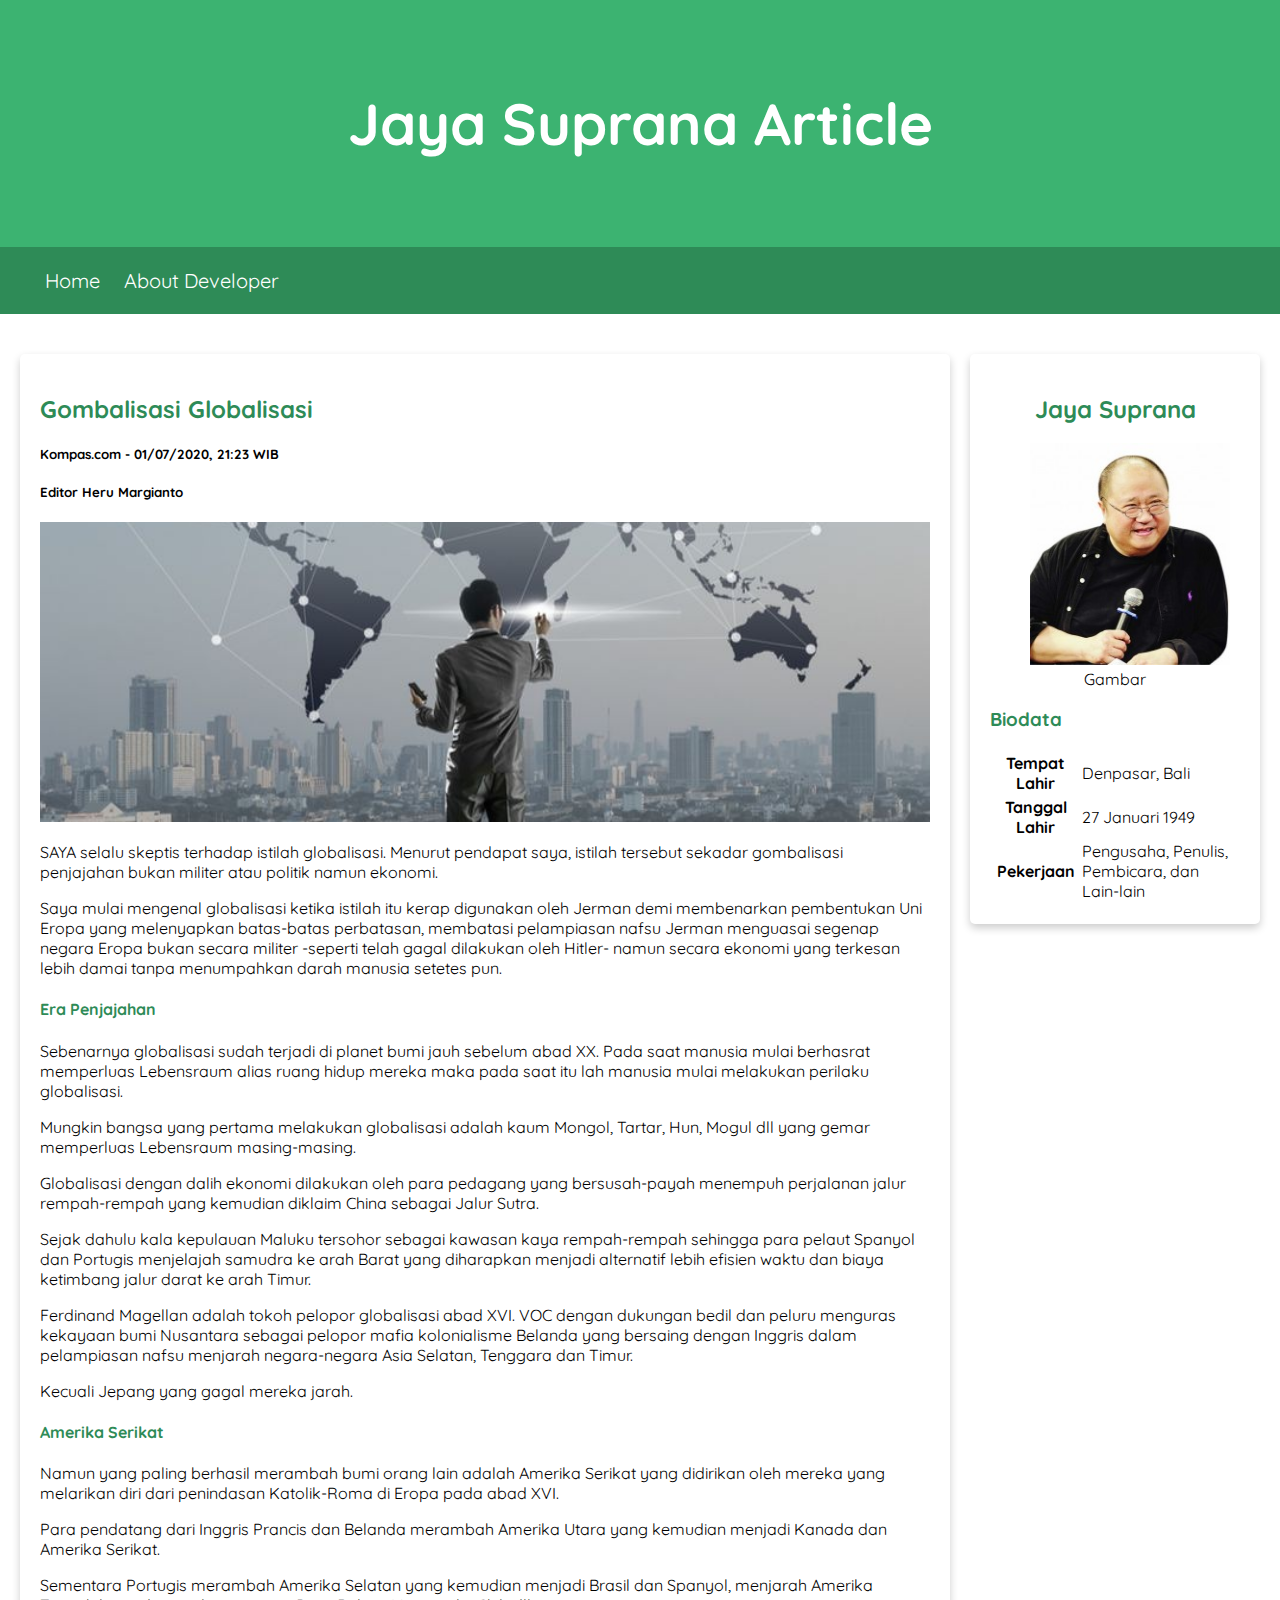
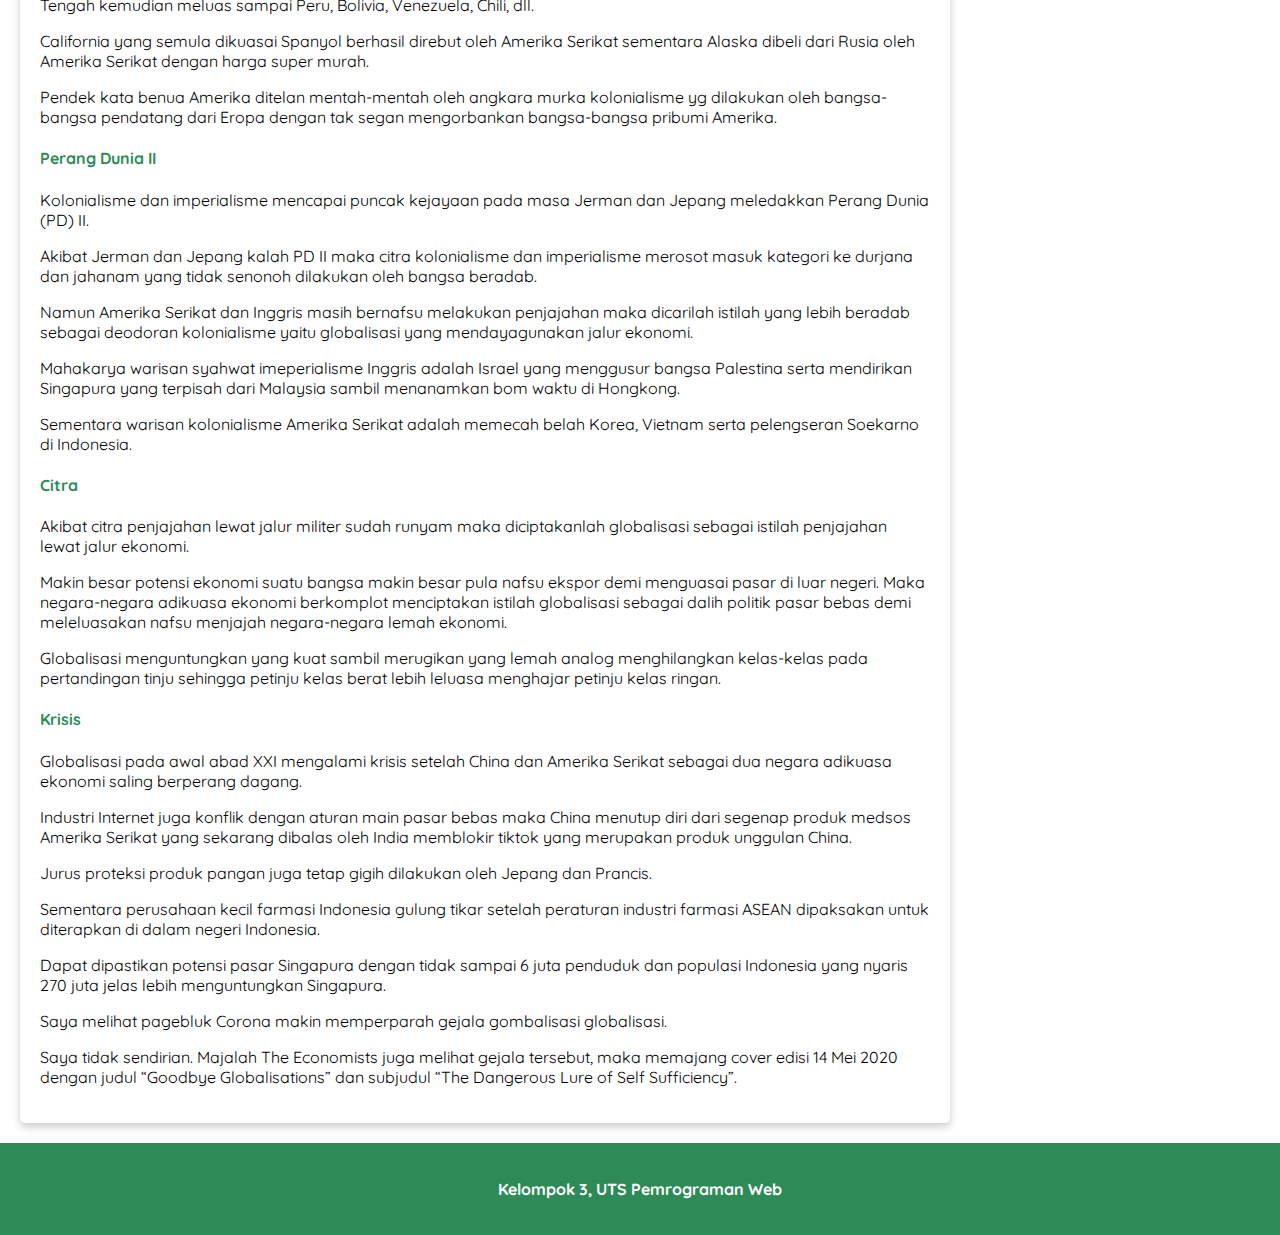
==== globalisasi.html @ 5ba2cde6 "Add files via upload" ====
<!DOCTYPE html>
<html>    
    <head>
        <meta charset="UTF-8">
        <meta name="viewport" content="width=device-width, initial-scale=1">
        <title>Jaya Suprana Article</title>
        <link rel="stylesheet" href="assets/styles/style.css">
    </head>   
    <body>
        <header>
            <div class="jumbotron">
                <h1><a style="font-size: 58px">Jaya Suprana Article</a></h1>
            </div>
            <nav>
                <ul>
                    <li><a href="index.html">Home</a></li>
                    <li><a href="about.html">About Developer</a></li>
                </ul>
            </nav>
        </header>
        <main>
            <div id="content">  
                
            	<article id="globalisasi" class="card">
                	<h2>Gombalisasi Globalisasi</h2>
                	<h5><a href="https://www.kompas.com/" style="text-decoration:none;color:black">Kompas.com</a> - 01/07/2020, 21:23 WIB</h4>
                	<h5>Editor Heru Margianto</h4>
                	<img src="assets/image/globalisasi.jpg" class="featured-image" alt="Gombalisasi Globalisasi">
                	<p>SAYA selalu skeptis terhadap istilah globalisasi. Menurut pendapat saya, istilah tersebut sekadar gombalisasi penjajahan bukan militer atau politik namun ekonomi.</p>
                    <p>Saya mulai mengenal globalisasi ketika istilah itu kerap digunakan oleh Jerman demi membenarkan pembentukan Uni Eropa yang melenyapkan batas-batas perbatasan, membatasi pelampiasan nafsu Jerman menguasai segenap negara Eropa bukan secara militer -seperti telah gagal dilakukan oleh Hitler- namun secara ekonomi yang terkesan lebih damai tanpa menumpahkan darah manusia setetes pun.</p>
                    <h4>Era Penjajahan</h4>
                    <p>Sebenarnya globalisasi sudah terjadi di planet bumi jauh sebelum abad XX. Pada saat manusia mulai berhasrat memperluas Lebensraum alias ruang hidup mereka maka pada saat itu lah manusia mulai melakukan perilaku globalisasi.</p>
                    <p>Mungkin bangsa yang pertama melakukan globalisasi adalah kaum Mongol, Tartar, Hun, Mogul dll yang gemar memperluas Lebensraum masing-masing.</p>
                    <p>Globalisasi dengan dalih ekonomi dilakukan oleh para pedagang yang bersusah-payah menempuh perjalanan jalur rempah-rempah yang kemudian diklaim China sebagai Jalur Sutra.</p>
                    <p>Sejak dahulu kala kepulauan Maluku tersohor sebagai kawasan kaya rempah-rempah sehingga para pelaut Spanyol dan Portugis menjelajah samudra ke arah Barat yang diharapkan menjadi alternatif lebih efisien waktu dan biaya ketimbang jalur darat ke arah Timur.</p>
                    <p>Ferdinand Magellan adalah tokoh pelopor globalisasi abad XVI. VOC dengan dukungan bedil dan peluru menguras kekayaan bumi Nusantara sebagai pelopor mafia kolonialisme Belanda yang bersaing dengan Inggris dalam pelampiasan nafsu menjarah negara-negara Asia Selatan, Tenggara dan Timur.</p>
                    <p>Kecuali Jepang yang gagal mereka jarah.</p>
                    <h4>Amerika Serikat</h4>
                    <p>Namun yang paling berhasil merambah bumi orang lain adalah Amerika Serikat yang didirikan oleh mereka yang melarikan diri dari penindasan Katolik-Roma di Eropa pada abad XVI.</p>
                    <p>Para pendatang dari Inggris Prancis dan Belanda merambah Amerika Utara yang kemudian menjadi Kanada dan Amerika Serikat.</p>
                    <p>Sementara Portugis merambah Amerika Selatan yang kemudian menjadi Brasil dan Spanyol, menjarah Amerika Tengah kemudian meluas sampai Peru, Bolivia, Venezuela, Chili, dll.</p>
                    <p>California yang semula dikuasai Spanyol berhasil direbut oleh Amerika Serikat sementara Alaska dibeli dari Rusia oleh Amerika Serikat dengan harga super murah.</p>
                    <p>Pendek kata benua Amerika ditelan mentah-mentah oleh angkara murka kolonialisme yg dilakukan oleh bangsa-bangsa pendatang dari Eropa dengan tak segan mengorbankan bangsa-bangsa pribumi Amerika.</p>
                    <h4>Perang Dunia II</h4>
                    <p>Kolonialisme dan imperialisme mencapai puncak kejayaan pada masa Jerman dan Jepang meledakkan Perang Dunia (PD) II.</p>
                    <p>Akibat Jerman dan Jepang kalah PD II maka citra kolonialisme dan imperialisme merosot masuk kategori ke durjana dan jahanam yang tidak senonoh dilakukan oleh bangsa beradab.</p>
                    <p>Namun Amerika Serikat dan Inggris masih bernafsu melakukan penjajahan maka dicarilah istilah yang lebih beradab sebagai deodoran kolonialisme yaitu globalisasi yang mendayagunakan jalur ekonomi.</p>
                    <p>Mahakarya warisan syahwat imeperialisme Inggris adalah Israel yang menggusur bangsa Palestina serta mendirikan Singapura yang terpisah dari Malaysia sambil menanamkan bom waktu di Hongkong.</p>
                    <p>Sementara warisan kolonialisme Amerika Serikat adalah memecah belah Korea, Vietnam serta pelengseran Soekarno di Indonesia.</p>
                    <h4>Citra</h4>
                    <p>Akibat citra penjajahan lewat jalur militer sudah runyam maka diciptakanlah globalisasi sebagai istilah penjajahan lewat jalur ekonomi.</p>
                    <p>Makin besar potensi ekonomi suatu bangsa makin besar pula nafsu ekspor demi menguasai pasar di luar negeri. Maka negara-negara adikuasa ekonomi berkomplot menciptakan istilah globalisasi sebagai dalih politik pasar bebas demi meleluasakan nafsu menjajah negara-negara lemah ekonomi.</p>
                    <p>Globalisasi menguntungkan yang kuat sambil merugikan yang lemah analog menghilangkan kelas-kelas pada pertandingan tinju sehingga petinju kelas berat lebih leluasa menghajar petinju kelas ringan.</p>
                    <h4>Krisis</h4>
                    <p>Globalisasi pada awal abad XXI mengalami krisis setelah China dan Amerika Serikat sebagai dua negara adikuasa ekonomi saling berperang dagang.</p>
                    <p>Industri Internet juga konflik dengan aturan main pasar bebas maka China menutup diri dari segenap produk medsos Amerika Serikat yang sekarang dibalas oleh India memblokir tiktok yang merupakan produk unggulan China.</p>
                    <p>Jurus proteksi produk pangan juga tetap gigih dilakukan oleh Jepang dan Prancis.</p>
                    <p>Sementara perusahaan kecil farmasi Indonesia gulung tikar setelah peraturan industri farmasi ASEAN dipaksakan untuk diterapkan di dalam negeri Indonesia.</p>
                    <p>Dapat dipastikan potensi pasar Singapura dengan tidak sampai 6 juta penduduk dan populasi Indonesia yang nyaris 270 juta jelas lebih menguntungkan Singapura.</p>
                    <p>Saya melihat pagebluk Corona makin memperparah gejala gombalisasi globalisasi.</p>
                    <p>Saya tidak sendirian. Majalah The Economists juga melihat gejala tersebut, maka memajang cover edisi 14 Mei 2020 dengan judul “Goodbye Globalisations” dan subjudul “The Dangerous Lure of Self Sufficiency”.</p>
            	</article>
   
            </div>
            <aside>
                <article class="profile card">
                    <header>    
                        <h2>Jaya Suprana</h2>
                        <figure>
                            <img src="assets/image/jayasuprana.jpg">
                            <figcaption>Gambar</figcaption>
                        </figure>
                    </header>
                    <section>
                        <h3>Biodata</h3>
                        <table>
                            <tr>
                                <th>Tempat Lahir</th>
                                <td>Denpasar, Bali</td>
                            </tr>
                            <tr>
                                <th>Tanggal Lahir</th>
                                <td>27 Januari 1949</td>
                            </tr>
                            <tr>
                                <th>Pekerjaan</th>
                                <td>Pengusaha, Penulis, Pembicara, dan Lain-lain</td>
                            </tr>
                        </table>
                    </section>
                </article>
            </aside>
        </main>
        <footer>
            <p>Kelompok 3, UTS Pemrograman Web</p>
        </footer>
    </body>
</html>
---- assets/styles/style.css ----
@import url('https://fonts.googleapis.com/css?family=Quicksand:400,700&display=swap');
          
body {
    font-family: 'Quicksand', sans-serif;
}   
     
h2, h3, h4 {
	color: #2E8B57
}

header {
   	display: inline;
}
     
footer {
    padding: 20px;
    color: white;
    background-color: #2E8B57;
    text-align: center;
    font-weight: bold;
}

.profile header {
	text-align: center;
}

.featured-image {
    width: 100%;
    max-height: 300px;
    object-fit: cover;
    object-position: center;
}

.profile img {
    width: 200px;
}

.card {
   	box-shadow: 0 4px 8px 0 rgba(0, 0, 0, 0.2);
   	border-radius: 5px;
    padding: 20px;
    margin-top: 20px;
}

.jumbotron {
    font-size: 20px;
    padding: 60px;
    background-color: #3CB371;
    text-align: center;
    color: white;
}

nav li {
    display: inline;
    list-style-type: none;
    margin-right: 20px;
}

nav {
    background-color: #2E8B57;
    padding: 5px;
    position: sticky;
    top: 0;
}

nav a {
    font-size: 20px;
    font-weight: 400;
    text-decoration: none;
    color: white;
}


nav a:hover {
    font-weight: bold;
}

body {
    font-family: 'Quicksand', sans-serif;
    margin: 0;
    padding: 0;
}

main {
    padding: 20px;
}

#content {
    float: left;
    width: 75%;

}

aside {
    float: right;
    width: 25%;
    padding-left: 20px;
}

main {
    padding: 20px;
    overflow: auto;
}

* {
    box-sizing: border-box;

}

@media screen and (max-width: 1000px) {
    #content,
    aside {
        width: 100%;
        padding: 0;
    }
}

.wrapper{
    margin-top: 8%;

}

.wrapper h1{
    font-family: 'Quicksand', sans-serif;
    font-size: 52px;
    margin-bottom: 60px;
    text-align: center;
    color: #2E8B57

}

.kelompok{
    display: flex;
    text-align: center;
    width: auto;
    justify-content: center;

}

.kelompok .anggota_kelompok{
    background: #2E8B57;
    margin: 5px;
    margin-top: 50px;
    margin-bottom: 400px;
    width: 300px;
    padding: 20px;

}
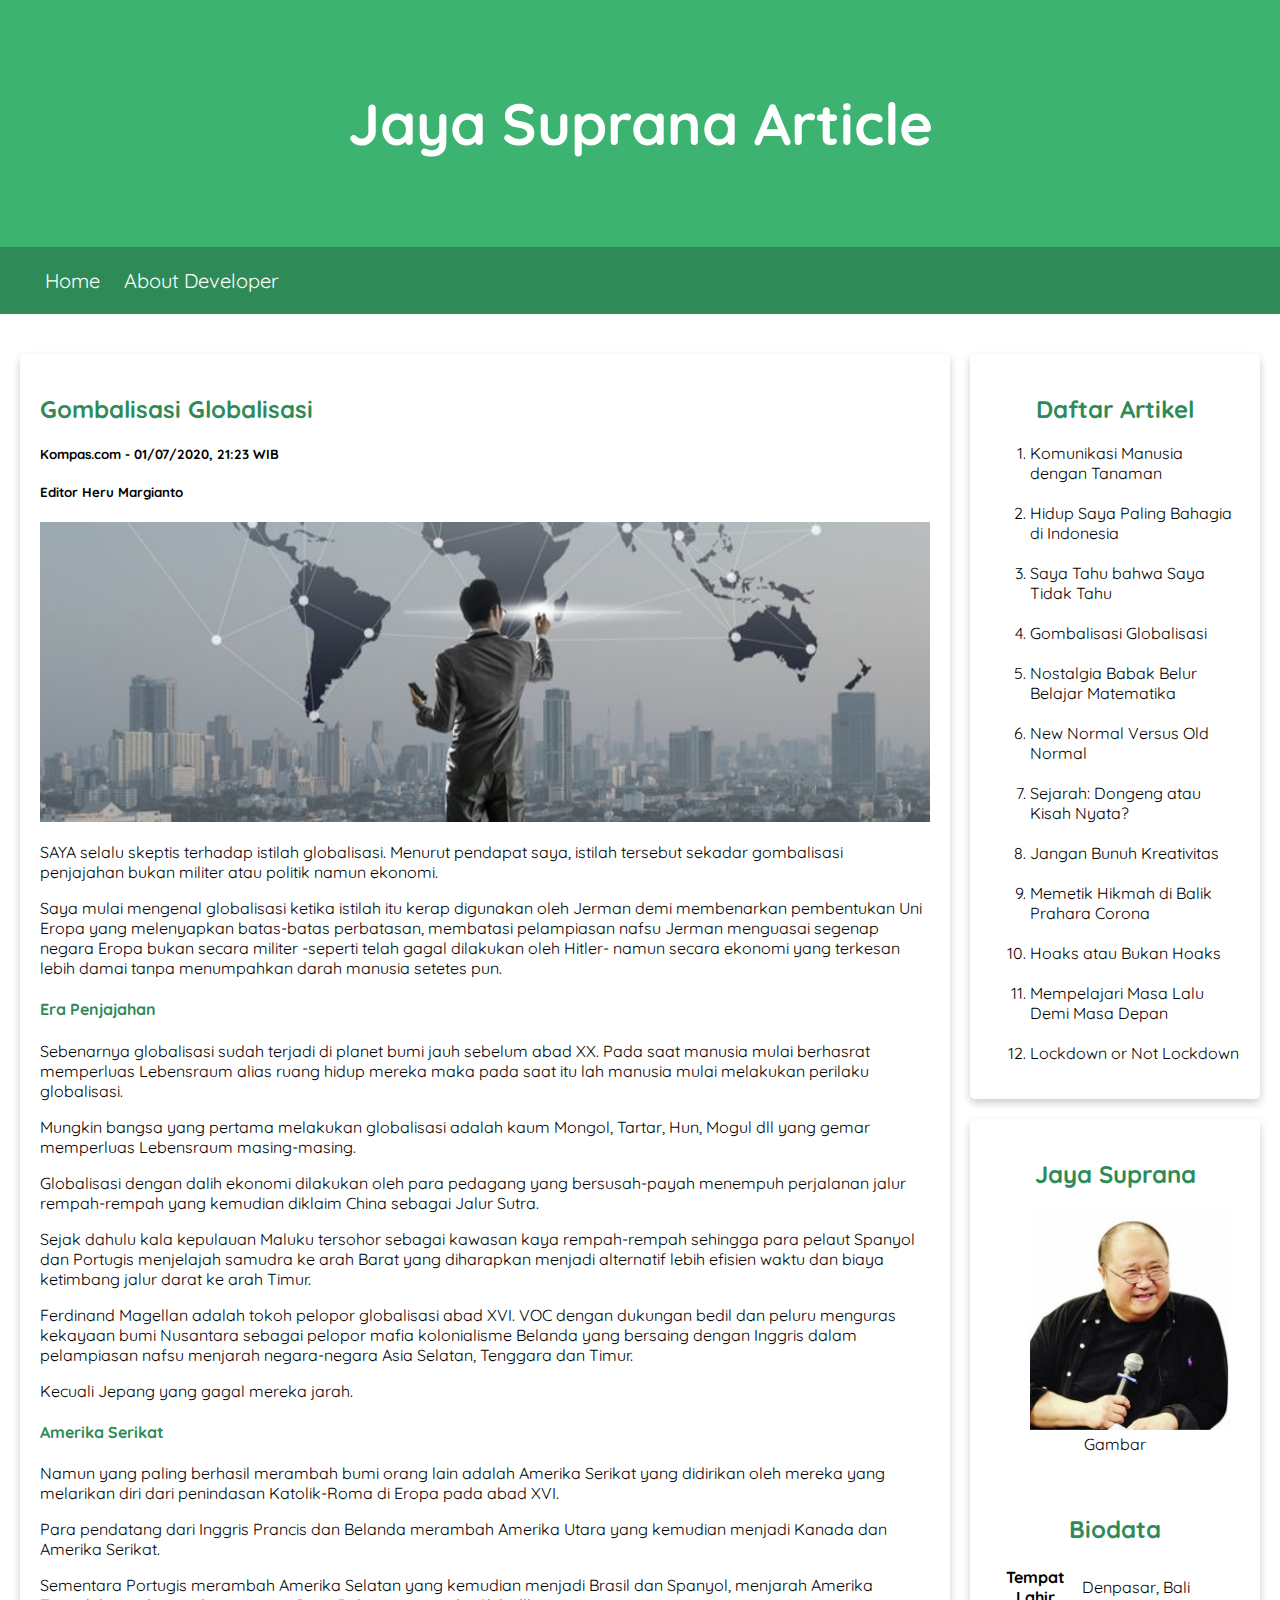
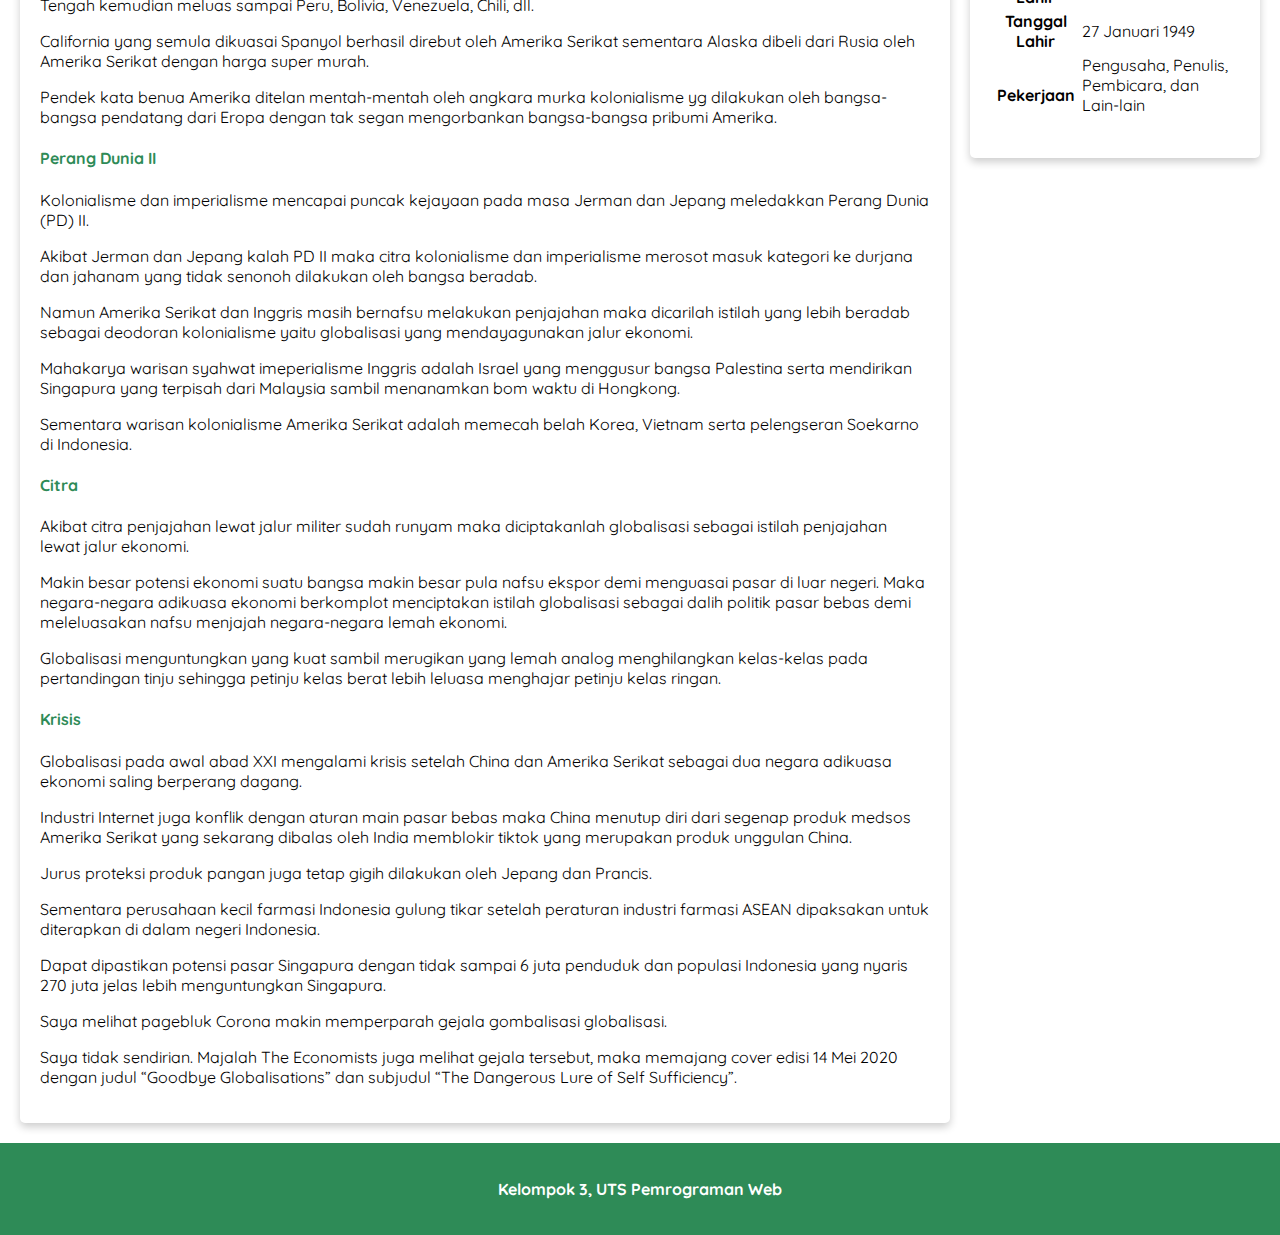
==== commit 78bce05d: "Update globalisasi.html" ====
--- a/globalisasi.html
+++ b/globalisasi.html
@@ -63,16 +63,33 @@
    
             </div>
             <aside>
+                <div id="bagian_container" class="card">
+                    <h2 style="text-align: center">Daftar Artikel</h2>
+                    <ol>
+                        <li><a href="komunikasi.html" style="text-decoration:none;color:black">Komunikasi Manusia dengan Tanaman</a><br></br>
+                        <li><a href="hidupbahagia.html" style="text-decoration:none;color:black">Hidup Saya Paling Bahagia di Indonesia</a><br></br>
+                        <li><a href="tidaktahu.html" style="text-decoration:none;color:black">Saya Tahu bahwa Saya Tidak Tahu</a><br></br>
+                        <li><a href="globalisasi.html" style="text-decoration:none;color:black">Gombalisasi Globalisasi</a><br></br>
+                        <li><a href="matematika.html" style="text-decoration:none;color:black">Nostalgia Babak Belur Belajar Matematika</a><br></br>
+                        <li><a href="normal.html" style="text-decoration:none;color:black">New Normal Versus Old Normal</a><br></br>
+                        <li><a href="sejarah.html" style="text-decoration:none;color:black">Sejarah: Dongeng atau Kisah Nyata?</a><br></br>
+                        <li><a href="kreativ.html" style="text-decoration:none;color:black">Jangan Bunuh Kreativitas</a><br></br>
+                        <li><a href="hikmah.html" style="text-decoration:none;color:black">Memetik Hikmah di Balik Prahara Corona</a><br></br>
+                        <li><a href="hoak.html" style="text-decoration:none;color:black">Hoaks atau Bukan Hoaks</a><br></br>
+                        <li><a href="masadepan.html" style="text-decoration:none;color:black">Mempelajari Masa Lalu Demi Masa Depan</a><br></br>
+                        <li><a href="lockdown.html" style="text-decoration:none;color:black">Lockdown or Not Lockdown</a>
+                    </ol>
+                </div>
                 <article class="profile card">
                     <header>    
                         <h2>Jaya Suprana</h2>
                         <figure>
                             <img src="assets/image/jayasuprana.jpg">
-                            <figcaption>Gambar</figcaption>
+                            <figcaption>Gambar</figcaption><br></br>
                         </figure>
                     </header>
                     <section>
-                        <h3>Biodata</h3>
+                        <h2 style="text-align: center">Biodata</h2>
                         <table>
                             <tr>
                                 <th>Tempat Lahir</th>
@@ -84,15 +101,15 @@
                             </tr>
                             <tr>
                                 <th>Pekerjaan</th>
-                                <td>Pengusaha, Penulis, Pembicara, dan Lain-lain</td>
+                                <td>Pengusaha, Penulis, Pembicara, dan Lain-lain<br></br></td>
                             </tr>
                         </table>
                     </section>
-                </article>
+                </article>   
             </aside>
         </main>
         <footer>
             <p>Kelompok 3, UTS Pemrograman Web</p>
         </footer>
     </body>
-</html>+</html>
